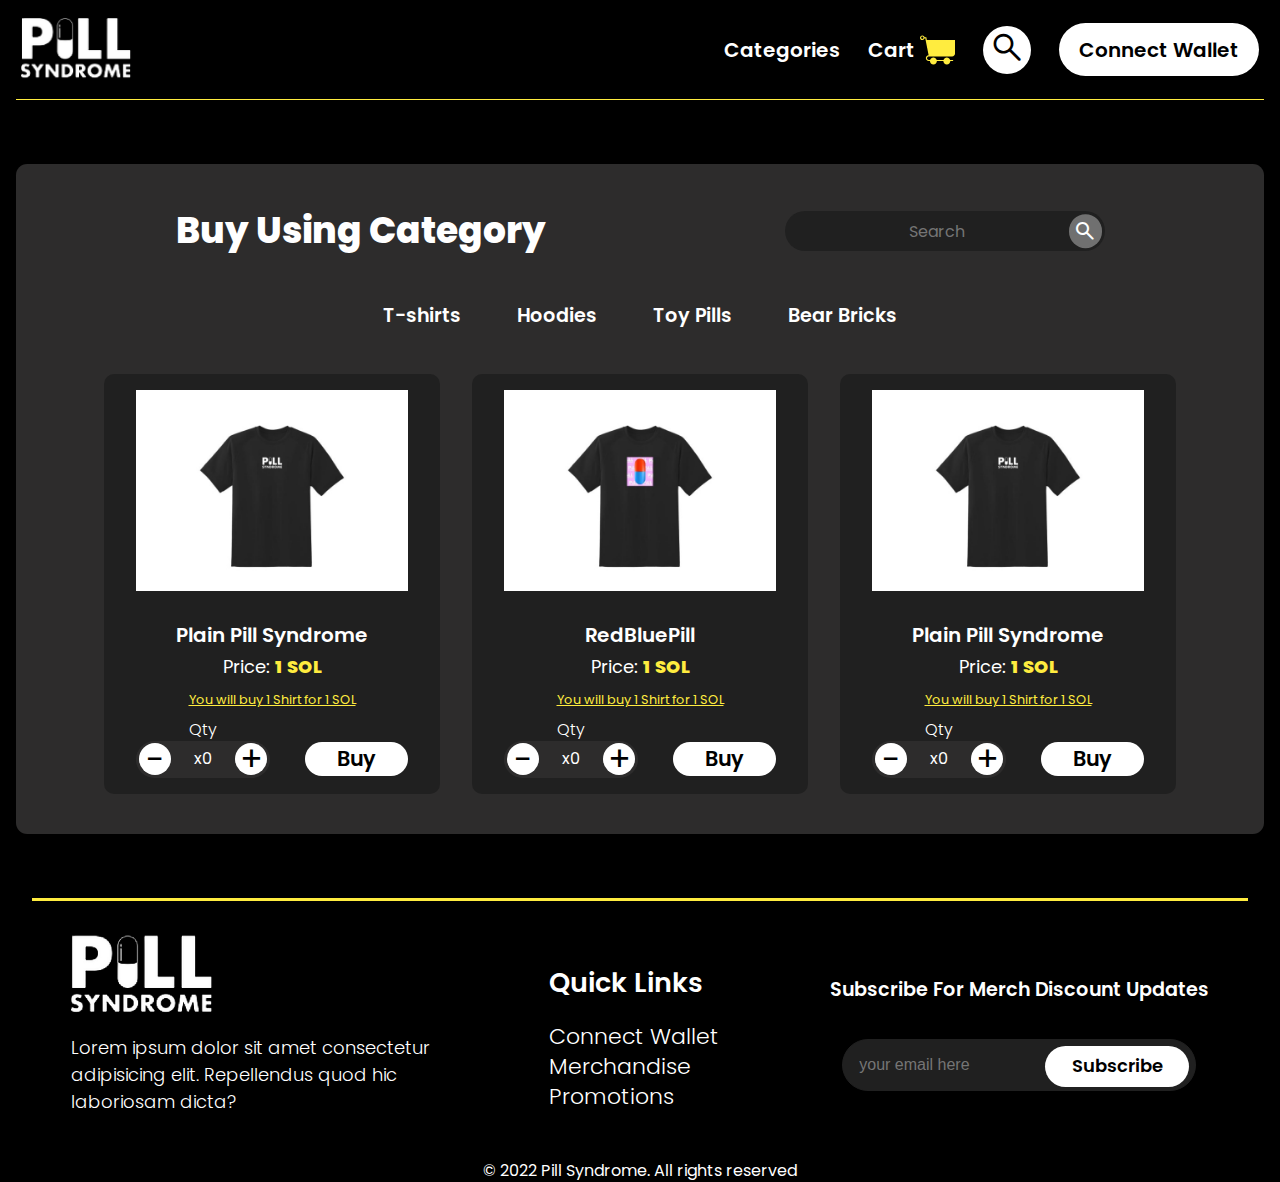
==== categories.html @ ebcd0709 "initial commit" ====
<!DOCTYPE html>
<html lang="en">
<head>
    <meta charset="UTF-8">
    <meta http-equiv="X-UA-Compatible" content="IE=edge">
    <meta name="viewport" content="width=device-width, initial-scale=1.0">
    <title>Pill Syndrome | Categories</title>
    <link rel="preconnect" href="https://fonts.googleapis.com">
    <link rel="preconnect" href="https://fonts.gstatic.com" crossorigin>
    <link href="https://fonts.googleapis.com/css2?family=Poppins:wght@200;300;400;500;600;700;800;900&display=swap" rel="stylesheet">
    <link rel="stylesheet" href="https://fonts.googleapis.com/css2?family=Material+Symbols+Rounded:opsz,wght,FILL,GRAD@20..48,100..700,0..1,-50..200" />
    <link rel="stylesheet" href="/css/style.css">
</head>
<body>
    <div class="wrapper">
        <header>
            <nav id="nav">
                <a href="#home" class="logo">
                    <img src="/img/logo2.png" alt="">
                </a>
                <ul class="menu">
                    <li class="menu-items categories"><a href="/categories.html">Categories</a></li>
                    <li class="menu-items cart"><a href="#cart"> <span>Cart</span>
                        <svg width="35" height="25" viewBox="0 0 33 29" fill="none" xmlns="http://www.w3.org/2000/svg">
                        <path d="M6.424 5.15L5.96585 2.4H4.32135C4.07605 1.454 3.22245 0.75 2.2 0.75C0.9867 0.75 0 1.7367 0 2.95C0 4.1633 0.9867 5.15 2.2 5.15C3.22245 5.15 4.07605 4.446 4.3219 3.5H5.0336L5.3086 5.15H5.2877L8.13175 19.4588C6.776 19.5622 5.64685 20.6061 5.51375 21.9195C5.43565 22.6923 5.68975 23.4661 6.21115 24.0414C6.7331 24.6184 7.4767 24.95 8.25 24.95H9.35C9.35 26.77 10.8301 28.25 12.65 28.25C14.47 28.25 15.95 26.77 15.95 24.95H22C22 26.77 23.4801 28.25 25.3 28.25C27.12 28.25 28.6 26.77 28.6 24.95H30.8C31.1042 24.95 31.35 24.7042 31.35 24.4C31.35 24.0958 31.1042 23.85 30.8 23.85H28.4075C27.9532 22.5702 26.7339 21.65 25.3 21.65C23.8661 21.65 22.6468 22.5702 22.1925 23.85H15.7575C15.3032 22.5702 14.0838 21.65 12.65 21.65C11.2162 21.65 9.9968 22.5702 9.5425 23.85H8.25C7.7869 23.85 7.3414 23.6509 7.0268 23.3039C6.70945 22.9524 6.5604 22.5003 6.60825 22.0301C6.69185 21.2001 7.45855 20.5506 8.3534 20.5506H8.78845C8.79615 20.5506 8.8022 20.5506 8.8099 20.5506H30.2566C31.7697 20.55 33 19.3197 33 17.8071V5.15H6.424ZM2.2 4.05C1.59335 4.05 1.1 3.55665 1.1 2.95C1.1 2.34335 1.59335 1.85 2.2 1.85C2.80665 1.85 3.3 2.34335 3.3 2.95C3.3 3.55665 2.80665 4.05 2.2 4.05Z" fill="#FFEC3F"/>
                        </svg>
                        </a></li>
                    <li class="menu-items search">
                        <a href="#" class="search-icon">
                            <span class="material-symbols-rounded">
                                search
                            </span>
                        </a>
                        <input type="search" name="search" id="search" placeholder="search here....">
                    </li>
                    <li class="menu-items wallet">
                        <a class="btn" href="#">Connect Wallet</a>
                    </li>
                    <a class="burger">
                        <span class="material-symbols-rounded">
                            menu_open
                        </span>
                    </a>
                </ul>
            </nav>
        </header>  
        
        <main>
            <section id="category">
                <div class="head">
                    <h2>Buy Using Category</h2>
                    <form class="search">
                        <input type="search" placeholder="Search">
                        <span class="material-symbols-rounded">
                            search
                        </span>
                    </form>
                </div>
                <ul class="category-nav">
                    <li><a id="category-link" href="">T-shirts</a></li>
                    <li><a id="category-link" href="">Hoodies</a></li>
                    <li><a id="category-link" href="">Toy Pills</a></li>
                    <li><a id="category-link" href="">Bear Bricks</a></li>
                </ul>
                <div class="seller-cards">
                    <div class="seller-card">
                        <div class="seller-img">
                            <img src="/img/merch-tshirt2.jpg" alt="Pill syndrome seller clothing images">
                        </div>
                        <div class="seller-text">
                            <h5>Plain Pill Syndrome</h5>
                            <p>Price: <span>1 SOL</span></p>
                            <a href="">You will buy 1 Shirt for 1 SOL</a>
                        </div>
                        <div class="seller-buttons">
                            <div class="quantity">
                                <span class="remove">-</span>
                                <span class="quantitycount">x1</span>
                                <span class="add">+</span>
                            </div>
                            <a href="" class="btn buy">Buy</a>
                        </div>
                    </div>
                    <div class="seller-card">
                        <div class="seller-img">
                            <img src="/img/merch-tshirt.jpg" alt="Pill syndrome seller clothing images">
                        </div>
                        <div class="seller-text">
                            <h5>RedBluePill</h5>
                            <p>Price: <span>1 SOL</span></p>
                            <a href="">You will buy 1 Shirt for 1 SOL</a>
                        </div>
                        <div class="seller-buttons">
                            <span class="quantity">
                                <span class="remove">-</span>
                                <span class="quantitycount">x1</span>
                                <span class="add">+</span>
                            </span>
                            <a href="" class="btn buy">Buy</a>
                        </div>
                    </div>
                    <div class="seller-card">
                        <div class="seller-img">
                            <img src="/img/BestSellerShirt.jpg" alt="Pill syndrome seller clothing images">
                        </div>
                        <div class="seller-text">
                            <h5>Plain Pill Syndrome</h5>
                            <p>Price: <span>1 SOL</span></p>
                            <a href="">You will buy 1 Shirt for 1 SOL</a>
                        </div>
                        <div class="seller-buttons">
                            <span class="quantity">
                                <span class="remove">-</span>
                                <span class="quantitycount">x1</span>
                                <span class="add">+</span>
                            </span>
                            <a href="" class="btn buy">Buy</a>
                        </div>
                    </div>
                </div>
            </section> 
        </main>

        <footer>
            <div class="footer-inner">
                <div class="text-logo">
                    <a class="logo heading">
                        <img src="/img/logo2.png" alt="Pill syndrome logo">
                    </a>
                    <p>Lorem ipsum dolor sit amet consectetur adipisicing elit. Repellendus quod hic laboriosam dicta?</p>
                </div>
                <div class="link">
                    <div class="heading">
                        <h3>Quick Links</h3>
                    </div>
                    <div class="links">
                        <a href="">Connect Wallet</a>
                        <a href="">Merchandise</a>
                        <a href="">Promotions</a>
                    </div>
                </div>
                <div class="sub">
                    <div class="heading">
                        <h3>Subscribe For Merch Discount Updates</h3>
                    </div>
                    <div class="email">
                        <input placeholder="your email here" type="email">
                        <a class="btn" href="">Subscribe</a>
                    </div>
                </div>
            </div>
            <div class="foot">
                &copy; 2022 Pill Syndrome. All rights reserved
            </div>
        </footer>
    </div>
    <script src="/js/main.js"></script>
</body>
</html>
---- css/style.css ----
/* http://meyerweb.com/eric/tools/css/reset/ 
   v2.0 | 20110126
   License: none (public domain)
*/
html,
body,
div,
span,
applet,
object,
iframe,
h1,
h2,
h3,
h4,
h5,
h6,
p,
blockquote,
pre,
a,
abbr,
acronym,
address,
big,
cite,
code,
del,
dfn,
em,
img,
ins,
kbd,
q,
s,
samp,
small,
strike,
strong,
sub,
sup,
tt,
var,
b,
u,
i,
center,
dl,
dt,
dd,
ol,
ul,
li,
fieldset,
form,
label,
legend,
table,
caption,
tbody,
tfoot,
thead,
tr,
th,
td,
article,
aside,
canvas,
details,
embed,
figure,
figcaption,
footer,
header,
hgroup,
menu,
nav,
output,
ruby,
section,
summary,
time,
mark,
audio,
video {
  margin: 0;
  padding: 0;
  border: 0;
  font-size: 100%;
  font: inherit;
  vertical-align: baseline;
}

/* HTML5 display-role reset for older browsers */
article,
aside,
details,
figcaption,
figure,
footer,
header,
hgroup,
menu,
nav,
section {
  display: block;
}

body {
  line-height: 1;
  overflow-x: hidden;
}

ol,
ul {
  list-style: none;
}

blockquote,
q {
  quotes: none;
}

blockquote:before,
blockquote:after,
q:before,
q:after {
  content: "";
}

table {
  border-collapse: collapse;
  border-spacing: 0;
}

img {
  width: 100%;
  -o-object-fit: cover;
     object-fit: cover;
}

a {
  text-decoration: none;
}

h1,
h2,
h3,
h4,
h5,
h6 {
  line-height: 3.375rem;
}

h2 {
  font-size: 2.25rem;
  font-weight: 700;
}

p {
  line-height: 1.6875rem;
  font-size: 1.125rem;
  font-weight: 400;
  margin: 1rem auto;
}

section {
  margin: 4rem auto;
}

:root {
  --dark: #000000;
  --yellow: #FFEC3F;
  --yellow-light: #aea235;
  --grey: #202020;
  --white: #ffffff;
  --grey-light: #2d2c2c;
}

/** *Font-Face* **/
@font-face {
  font-family: "Poppins";
  src: url(../fonts/Poppins-Thin.woff2);
  font-weight: 100;
}
@font-face {
  font-family: "Poppins";
  src: url(../fonts/Poppins-Light.woff2);
  font-weight: 200;
}
@font-face {
  font-family: "Poppins";
  src: url(../fonts/Poppins-Regular.woff2) format("woff");
  font-weight: 300;
}
@font-face {
  font-family: "Poppins";
  src: url(../fonts/Poppins-Medium.woff2);
  font-weight: 400;
}
@font-face {
  font-family: "Poppins";
  src: url(../fonts/Poppins-SemiBold.woff2);
  font-weight: 500;
}
@font-face {
  font-family: "Poppins";
  src: url(../fonts/Poppins-Bold.woff2);
  font-weight: 600;
}
@font-face {
  font-family: "Poppins";
  src: url(/fonts/Poppins-ExtraBold.woff2);
  font-weight: 700;
}
@font-face {
  font-family: "Poppins";
  src: url(../fonts/Poppins-Black.woff2) format("woff");
  font-weight: 900;
}
@keyframes upScroll {
  from {
    transform: translateY(-20rem);
  }
  to {
    transform: translateY(-40rem);
  }
}
@keyframes upScroll2 {
  from {
    transform: translateY(-30);
  }
  to {
    transform: translateY(-40rem);
  }
}
.one {
  animation-name: upScroll;
  animation-duration: 8s;
  animation-fill-mode: both;
  animation-iteration-count: infinite;
  animation-direction: alternate;
  animation-timing-function: ease-in-out;
}

.two {
  animation-name: upScroll;
  animation-duration: 6s;
  animation-fill-mode: both;
  animation-iteration-count: infinite;
  animation-direction: alternate;
}

.three {
  animation-name: upScroll2;
  animation-duration: 4s;
  animation-fill-mode: both;
  animation-iteration-count: infinite;
  animation-direction: alternate;
}

.four {
  animation-name: upScroll;
  animation-duration: 7s;
  animation-fill-mode: both;
  animation-iteration-count: infinite;
  animation-direction: alternate;
}

body {
  background-color: var(--dark);
  font-family: "Poppins", sans-serif;
  color: var(--white);
}

.btn {
  transition: all 0.2s ease-in-out 0.1s;
}

.btn:hover {
  scale: 1.1;
}

.btn:active {
  scale: 0.9;
}

header {
  position: relative;
  margin: 1rem;
  padding: 0 0.3rem;
  border-bottom: 1px solid var(--yellow);
}

nav {
  display: flex;
  align-items: center;
  justify-content: space-between;
  margin-bottom: 1em;
  transition: all 0.3s ease-in-out 0.1s;
}
nav .logo {
  width: 7rem;
}

.search input {
  display: none;
  position: absolute;
  bottom: -3rem;
  width: 20em;
  height: 2.5em;
  border: 5px solid var(--yellow);
  border-radius: 4px;
  background-color: var(--white);
  padding: 1em 0.5em;
  font-size: 1rem;
  font-family: "Poppins";
  color: var(--dark);
  outline: none;
}
.search input::before {
  content: "";
  display: block;
  width: 5rem;
  height: 5rem;
  background-color: var(--yellow);
  position: absolute;
}
.search input:focus {
  border: 2px solid var(--yellow);
}

.search-toggle input {
  display: block;
}

nav.active {
  position: relative;
  background-color: var(--dark);
  height: 100vh;
  flex-direction: column;
  align-items: center;
  justify-content: flex-start;
  gap: 3rem;
}
nav.active .menu {
  flex-direction: column;
  gap: 1rem;
  width: 100%;
  height: 70%;
}
nav.active .menu .categories,
nav.active .menu .cart,
nav.active .menu .wallet {
  display: block;
  width: 100%;
  padding: 1rem 0;
  text-align: center;
  font-size: 2rem;
  transition: all 0.2s ease-in-out 0.1s;
}
nav.active .menu .categories a,
nav.active .menu .cart a,
nav.active .menu .wallet a {
  color: var(--white);
}
nav.active .menu .categories:hover,
nav.active .menu .cart:hover,
nav.active .menu .wallet:hover {
  background-color: var(--white);
  width: 100vw;
  font-size: 2.5rem;
}
nav.active .menu .categories:hover a,
nav.active .menu .cart:hover a,
nav.active .menu .wallet:hover a {
  color: var(--dark);
}
nav.active .menu .cart span {
  display: inline-block;
}
nav.active .menu .cart svg {
  transform: translateX(-500%);
  transition: all 0.3s ease-in-out;
  opacity: 0;
}
nav.active .menu .cart:hover svg {
  opacity: 1;
  transform: translateX(0);
}
nav.active .burger {
  transition: all 0.3s ease-in-out 0.1s;
  transform: rotate(180deg);
  position: absolute;
  top: 0.4rem;
  right: 0.5rem;
}
nav.active .search {
  display: block;
  position: absolute;
  top: 0.8rem;
  left: 1rem;
}
nav.active .search span {
  font-size: 3rem;
  color: var(--white);
}

.menu {
  display: flex;
  align-items: center;
  justify-content: center;
  gap: 1rem;
}
.menu .menu-items {
  display: none;
}
.menu .cart {
  display: block;
}
.menu .cart span {
  display: none;
}
.menu .cart svg {
  height: 1.7rem;
}
.menu .burger {
  transition: all 0.3s ease-in-out 0.1s;
  cursor: pointer;
}
.menu .burger span {
  color: var(--white);
  font-size: 3rem;
}

main {
  margin: 1rem;
}

#home {
  color: var(--white);
  text-align: center;
}
#home .home-inner {
  background-color: var(--grey);
}
#home h1 {
  padding: 0.5rem 0.8rem;
  font-weight: 700;
  font-size: 2.25rem;
}
#home .grid {
  height: 20em;
  max-width: 31.25rem;
  margin: 0 auto;
  display: grid;
  grid-template-columns: repeat(4, 1fr);
  gap: 0.5em;
  overflow: scroll;
  background-color: var(--grey-light);
}
#home .grid-box {
  width: 6.35em;
  height: 7.9em;
}
#home .grid-group {
  display: grid;
  gap: 0.5em;
}
#home .light .grid-box {
  background-color: var(--yellow-light);
}
#home .yellow .grid-box {
  background-color: var(--yellow);
}

#store {
  text-align: center;
}
#store span {
  color: var(--yellow);
  display: block;
}
#store .btn {
  margin: 0 auto;
  display: flex;
  align-items: center;
  justify-content: center;
  color: var(--dark);
  background-color: var(--white);
  width: 12.5em;
  height: 2.75em;
  border-radius: 7rem;
  font-size: 1.125rem;
  font-weight: 600;
}
#store p {
  max-width: 33.8125rem;
}
#store .store-img {
  margin: 4rem auto;
  max-width: 25.9375rem;
}

#best-seller {
  text-align: center;
}
#best-seller .scroller {
  margin: 2rem auto;
  display: grid;
  grid-auto-flow: column;
  grid-auto-columns: 85%;
  gap: 2rem;
  overflow-x: auto;
  overscroll-behavior-inline: contain;
  scroll-snap-type: x mandatory;
}
#best-seller .seller-card {
  background-color: var(--grey);
  border-radius: 0.5rem;
  scroll-snap-align: start;
}
#best-seller .seller-img {
  padding: 1rem;
  border-radius: 0.5rem;
}
#best-seller .seller-img img {
  border-radius: 0.3rem;
  aspect-ratio: 1/1;
}
#best-seller .seller-text {
  display: flex;
  flex-flow: nowrap column;
  gap: 0.5rem;
  padding: 0.5rem;
}
#best-seller .seller-text h5 {
  font-weight: 500;
  font-size: 1.25rem;
  line-height: 2rem;
}
#best-seller .seller-text p {
  margin: 0;
  font-size: 1.2rem;
}
#best-seller .seller-text p span {
  font-weight: 600;
  color: var(--yellow);
}
#best-seller .seller-text a {
  text-decoration: underline;
  color: var(--yellow);
  font-weight: 100;
}
#best-seller .seller-buttons {
  padding: 2rem 1rem;
  display: flex;
  justify-content: space-between;
  align-items: center;
  flex-wrap: wrap;
  position: relative;
}
#best-seller .seller-buttons .quantity {
  width: 8em;
  height: 2.3em;
  border-radius: 2rem;
  background-color: var(--grey-light);
  display: flex;
  align-items: center;
  justify-content: space-around;
}
#best-seller .seller-buttons .quantity::before {
  content: "Qty";
  display: block;
  position: absolute;
  top: 1rem;
  font-weight: 200;
}
#best-seller .seller-buttons .quantity .remove,
#best-seller .seller-buttons .quantity .add {
  width: 2rem;
  height: 2rem;
  color: var(--dark);
  font-size: 2.1rem;
  background-color: #fff;
  border-radius: 50%;
  cursor: pointer;
}
#best-seller .seller-buttons .quantity .quantitycount {
  font-weight: 500;
  font-size: 1.15rem;
}
#best-seller .seller-buttons .buy {
  background-color: var(--white);
  color: var(--dark);
  font-weight: 500;
  font-size: 1.3rem;
  padding: 0.4rem 2rem;
  border-radius: 2rem;
}

#merch {
  display: flex;
  flex-flow: wrap row;
  gap: 1.5rem;
  margin: 7rem auto;
}
#merch .merch-products {
  position: relative;
  max-width: 23.3125rem;
  margin: 0 auto;
}
#merch .merch-products img {
  border-radius: 0.3rem;
}
#merch .btn-ovly {
  position: absolute;
  width: 100%;
  height: 100%;
  bottom: 0;
  background-image: linear-gradient(to top, #000000, rgba(0, 0, 0, 0));
}
#merch .btn-ovly a {
  position: inherit;
  bottom: 10%;
  color: var(--dark);
  background-color: var(--white);
  border-radius: 3rem;
  padding: 1em;
  font-weight: 500;
  left: 50%;
  transform: translateX(-50%);
}

#discount {
  text-align: center;
  background-color: var(--grey);
  border-radius: 0.5rem;
}
#discount .btn {
  display: flex;
  align-items: center;
  justify-content: center;
  color: var(--dark);
  background-color: var(--white);
  width: 12.5em;
  height: 2.75em;
  border-radius: 7rem;
  font-size: 1.125rem;
  font-weight: 600;
  text-transform: capitalize;
  margin: 0 auto;
}
#discount span {
  color: var(--yellow);
}
#discount p {
  font-size: 1rem;
}
#discount .discount-inner {
  max-width: 35.3125rem;
  margin: 0 auto;
  padding: 3em 0.3em;
}

footer {
  padding: 0 1rem;
  text-align: center;
}
footer .footer-inner {
  border-top: 3px solid var(--yellow);
  display: grid;
  gap: 2rem;
  padding: 2rem 0;
}
footer .footer-inner div {
  max-width: 29.6875rem;
  margin: 0 auto;
}
footer .text-logo .logo {
  width: 9rem;
  margin: 0 auto;
  display: block;
}
footer .text-logo p {
  font-size: 1.125rem;
  font-weight: 200;
}
footer .link {
  min-width: 10.5rem;
}
footer .link h3 {
  font-weight: 500;
  font-size: 1.6875rem;
}
footer .link .links {
  display: flex;
  flex-direction: column;
  gap: 0.5rem;
}
footer .link .links a {
  display: block;
  font-size: 1.375rem;
  color: var(--white);
  font-weight: 200;
}
footer .sub h3 {
  font-size: 1.5rem;
  font-weight: 500;
  line-height: 2.1rem;
  padding: 0 3rem;
  margin-bottom: 2rem;
}
footer .sub .email {
  position: relative;
  margin: 0 auto;
  max-width: 22.125rem;
}
footer .sub .email input {
  background-color: var(--grey);
  border: 1px solid var(--grey);
  border-radius: 3rem;
  font-size: 1rem;
  padding: 1em;
  width: 20rem;
  height: 100%;
  color: #707070;
}
footer .sub .email .btn {
  position: absolute;
  display: flex;
  align-items: center;
  justify-content: center;
  color: var(--dark);
  background-color: var(--white);
  width: 12.5em;
  height: 2.75em;
  border-radius: 7rem;
  font-size: 1.125rem;
  font-weight: 600;
  width: 8em;
  height: 2.3em;
  top: 13%;
  right: 2%;
}
footer .sub .email .btn:hover {
  scale: 1;
}
footer h3 {
  margin-bottom: 1rem;
}
footer .foot a {
  color: var(--yellow);
  text-decoration: underline;
}
footer .foot a:hover {
  color: var(--yellow);
}

@media screen and (min-width: 28.75rem) {
  #home .home-title {
    padding: 1.5rem 1.8rem;
  }
  #home .grid {
    height: 23em;
    padding: 1rem;
  }
  #home .grid-box {
    width: 7.875em;
    height: 10.6875em;
  }
  #best-seller .scroller {
    margin: 2rem auto;
    display: grid;
    grid-auto-flow: column;
    grid-auto-columns: 355px;
    gap: 2rem;
    overflow-x: auto;
    overscroll-behavior-inline: contain;
  }
}
@media screen and (width: 48rem) {
  #home .home-title {
    padding: 2.5rem 6rem;
  }
}
@media screen and (min-width: 62rem) {
  .menu {
    gap: 1.75rem;
  }
  .menu .menu-items {
    display: block;
  }
  .menu .menu-items a {
    color: var(--white);
    font-size: 1.25rem;
    font-weight: 500;
  }
  .menu .menu-items a :active {
    color: rgba(255, 255, 255, 0.7568627451);
    scale: 1.1;
  }
  .menu .wallet {
    background-color: var(--white);
    width: 12.5em;
    height: 3.3em;
    border-radius: 5rem;
    display: flex;
    align-items: center;
    justify-content: center;
  }
  .menu .wallet a {
    color: var(--dark);
  }
  .menu .search {
    width: 3em;
    height: 3em;
    border-radius: 50%;
    display: flex;
    align-items: center;
    justify-content: center;
    background-color: var(--white);
  }
  .menu .search a {
    color: var(--dark);
  }
  .menu .search a span {
    font-size: 2.3rem;
  }
  .menu .cart a {
    display: flex;
    align-items: center;
    gap: 0.3rem;
  }
  .menu .cart span {
    display: inline-block;
  }
  .menu .cart svg {
    height: 2rem;
  }
  .burger {
    display: none;
  }
  #home .home-inner {
    display: flex;
    align-items: center;
  }
  #home .home-inner .home-title {
    text-align: start;
    max-width: 42em;
  }
  #home .home-inner .home-title h1 {
    font-size: 3rem;
    padding: 0 3rem;
    line-height: 4.8rem;
  }
  #home .home-inner .grid {
    max-width: 40em;
    width: 100%;
    height: 44rem;
  }
  #home .home-inner .grid-box {
    width: 10.875em;
    height: 13.6875em;
  }
  #store {
    max-width: 62rem;
    display: flex;
    align-items: center;
    justify-content: center;
  }
  #store .store-inner {
    width: 100%;
    text-align: start;
    padding: 0 2rem;
  }
  #store .store-inner p {
    padding-right: 3rem;
    font-size: 1.15rem;
  }
  #store .store-img {
    margin-left: 6rem;
    width: 80%;
  }
  #store .store-img img {
    max-width: 20rem;
  }
  #store .btn {
    margin: 0;
  }
  #best-seller .scroller {
    margin: 2rem auto;
    display: flex;
    gap: 2rem;
    max-width: 1020px;
  }
  #best-seller .seller-buttons {
    display: none;
  }
  footer {
    padding: 0 2rem;
  }
  footer .footer-inner {
    text-align: start;
    display: flex;
    justify-content: space-evenly;
    align-items: center;
  }
  footer .footer-inner .text-logo {
    max-width: 23rem;
  }
  footer .footer-inner .text-logo .logo {
    margin: 0;
  }
  footer .sub h3 {
    padding: 0;
    font-size: 1.2rem;
  }
}
@media screen and (min-width: 85.3125rem) {
  main {
    max-width: 85.3125rem;
    margin: 0 auto;
  }
}
#category {
  background-color: var(--grey-light);
  padding: 2.5em;
  border-radius: 0.7rem;
  display: flex;
  flex-direction: column;
  gap: 3rem;
}
#category .head {
  display: flex;
  align-items: center;
  justify-content: space-around;
}
#category .search {
  position: relative;
}
#category .search input {
  display: block;
  position: static;
  background-color: var(--grey);
  color: var(--white);
  border-radius: 3em;
  font-size: 1rem;
  border: none;
  text-align: center;
}
#category .search span {
  position: absolute;
  right: 0.1em;
  top: 50%;
  transform: translateY(-50%);
  background-color: #707070;
  padding: 0.3rem;
  border-radius: 50%;
}
#category .category-nav {
  display: flex;
  gap: 3.5rem;
  justify-content: center;
}
#category .category-nav a {
  position: relative;
  box-sizing: border-box;
  color: var(--white);
  font-size: 1.2rem;
  font-weight: 600;
}
#category .category-nav a::after {
  content: "";
  background-color: var(--yellow);
  height: 0.6rem;
  width: 0.6rem;
  border-radius: 50%;
  position: absolute;
  left: 50%;
  transform: translateX(-50%);
  margin-top: 0.6rem;
  transition: all 0.3s ease-in-out 0.1s;
  opacity: 0;
}
#category .category-nav .active {
  color: var(--yellow);
}
#category .category-nav .active::after {
  opacity: 1;
  display: block;
}
#category .seller-cards {
  display: flex;
  gap: 2rem;
  padding: 0 3rem;
  text-align: center;
}
#category .seller-cards .seller-card {
  background-color: var(--grey);
  padding: 1rem 2rem;
  border-radius: 10px;
  max-width: 300px;
  display: flex;
  flex-direction: column;
  gap: 2.1rem;
}
#category .seller-cards .seller-text h5 {
  font-weight: 600;
  font-size: 1.25rem;
  line-height: 1rem;
}
#category .seller-cards .seller-text p {
  line-height: 1rem;
}
#category .seller-cards .seller-text p span {
  font-weight: 700;
  color: var(--yellow);
}
#category .seller-cards .seller-text a {
  color: var(--yellow);
  text-decoration: underline;
  font-size: 0.8rem;
}
#category .seller-cards .seller-buttons {
  display: flex;
  justify-content: space-between;
  align-items: center;
}
#category .seller-cards .quantity {
  width: 8em;
  height: 2.3em;
  border-radius: 2rem;
  background-color: var(--grey-light);
  display: flex;
  align-items: center;
  justify-content: space-between;
  padding: 0 0.2rem;
  position: relative;
}
#category .seller-cards .quantity::before {
  content: "Qty";
  display: block;
  position: absolute;
  top: -1.2rem;
  font-weight: 200;
  left: 50%;
  transform: translateX(-50%);
}
#category .seller-cards .quantity .remove,
#category .seller-cards .quantity .add {
  width: 2rem;
  height: 2rem;
  color: var(--dark);
  font-size: 2.1rem;
  background-color: #fff;
  border-radius: 50%;
  cursor: pointer;
}
#category .seller-cards .buy {
  background-color: var(--white);
  color: var(--dark);
  font-weight: 500;
  font-size: 1.3rem;
  padding: 0.4rem 2rem;
  border-radius: 2rem;
}

@media screen and (max-width: 48rem) {
  #category .head {
    flex-direction: column;
    gap: 2rem;
  }
  #category .category-nav {
    gap: 1rem;
  }
  #category .seller-cards {
    display: grid;
    grid-auto-flow: column;
    grid-auto-columns: 60%;
    overflow-x: scroll;
    overscroll-behavior-inline: contain;
    padding: 0;
    scroll-snap-type: x mandatory;
  }
  #category .seller-cards .seller-card {
    scroll-snap-align: start;
    padding: 0.7rem 1rem;
  }
}
@media screen and (max-width: 31.5625rem) {
  #category .head h2 {
    text-align: center;
    font-size: 1.7rem;
  }
  #category .head input {
    width: 17em;
  }
  #category .category-nav {
    gap: 1rem;
  }
  #category .category-nav a {
    font-size: 1rem;
  }
  #category .seller-cards {
    display: flex;
    flex-direction: column;
  }
  #category .seller-card {
    grid-auto-columns: 80%;
  }
}
@media screen and (max-width: 23.4375rem) {
  #category .head h2 {
    font-size: 1.5rem;
  }
  #category .category-nav {
    gap: 0.7rem;
  }
}/*# sourceMappingURL=style.css.map */
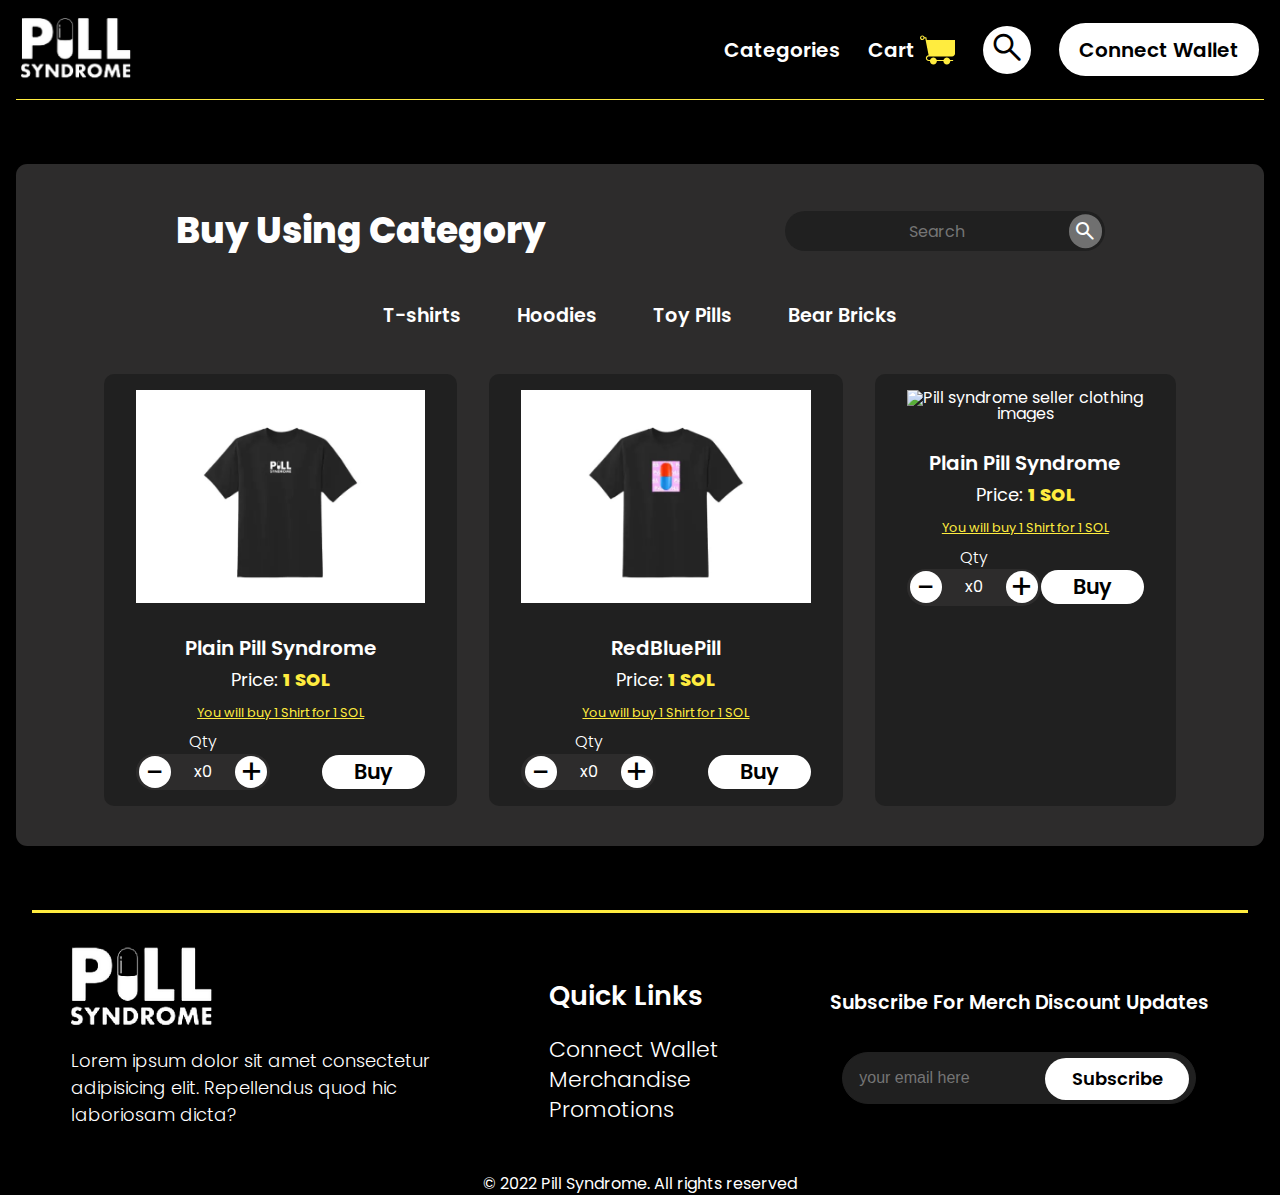
==== commit 246a4e53: "#" ====
--- a/categories.html
+++ b/categories.html
@@ -65,7 +65,7 @@
                 <div class="seller-cards">
                     <div class="seller-card">
                         <div class="seller-img">
-                            <img src="/img/merch-tshirt2.jpg" alt="Pill syndrome seller clothing images">
+                            <img src="/img/merch-tshirt2.webp" alt="Pill syndrome seller clothing images">
                         </div>
                         <div class="seller-text">
                             <h5>Plain Pill Syndrome</h5>
@@ -83,7 +83,7 @@
                     </div>
                     <div class="seller-card">
                         <div class="seller-img">
-                            <img src="/img/merch-tshirt.jpg" alt="Pill syndrome seller clothing images">
+                            <img src="/img/merch-tshirt.webp" alt="Pill syndrome seller clothing images">
                         </div>
                         <div class="seller-text">
                             <h5>RedBluePill</h5>
@@ -101,7 +101,7 @@
                     </div>
                     <div class="seller-card">
                         <div class="seller-img">
-                            <img src="/img/BestSellerShirt.jpg" alt="Pill syndrome seller clothing images">
+                            <img src="/img/BestSellerShirt.webp" alt="Pill syndrome seller clothing images">
                         </div>
                         <div class="seller-text">
                             <h5>Plain Pill Syndrome</h5>
--- a/css/style.css
+++ b/css/style.css
@@ -456,7 +456,7 @@
   display: grid;
   grid-template-columns: repeat(4, 1fr);
   gap: 0.5em;
-  overflow: scroll;
+  overflow: hidden;
   background-color: var(--grey-light);
 }
 #home .grid-box {
